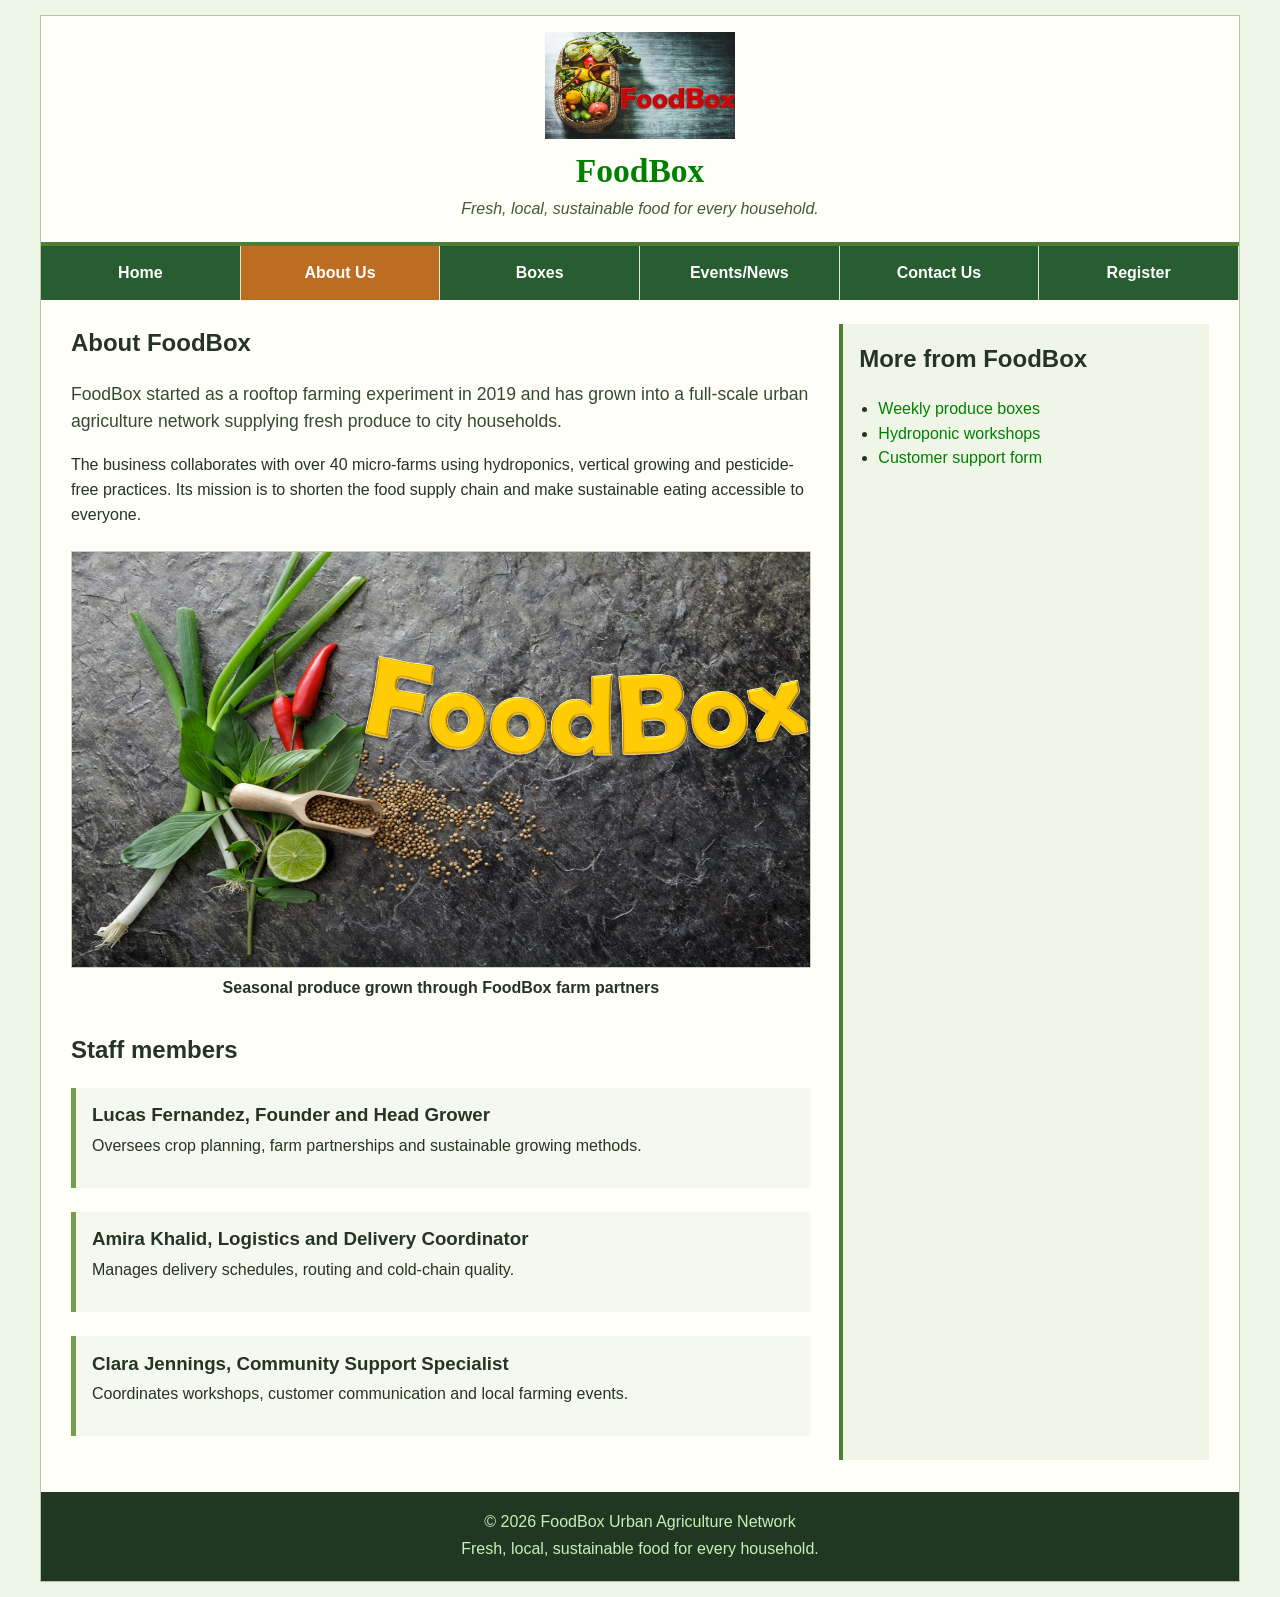
==== about_us.html @ 7467b2af "Add FoodBox example assessment" ====
<!DOCTYPE html>
<html lang="en">
<head>
    <meta charset="utf-8">
    <!-- Learning material p.584 shows the viewport meta tag for responsive work. -->
    <meta name="viewport" content="width=device-width, initial-scale=1">
    <meta name="description" content="Learn about FoodBox, its staff and its urban farming mission.">
    <meta name="keywords" content="FoodBox about us, urban agriculture, local farms, hydroponics">
    <title>About Us | FoodBox</title>
    <link rel="stylesheet" href="styles/main.css">
    <link rel="stylesheet" href="styles/slicknav.css">
    <script src="scripts/main.js" defer></script>
</head>
<body>
    <header class="site_header">
        <a class="logo_link" href="index.html">
            <img src="images/foodbox_logo.png" alt="FoodBox logo with a basket of fruit and vegetables">
            <span class="company_name">FoodBox</span>
        </a>
        <p class="tagline">Fresh, local, sustainable food for every household.</p>
    </header>

    <nav id="mobilemenu" aria-label="Mobile menu"></nav>
    <nav id="nav_menu" aria-label="Main navigation">
        <ul>
            <li><a href="index.html">Home</a></li>
            <li><a href="about_us.html" class="current">About Us</a></li>
            <li>
                <a href="services.html">Boxes</a>
                <ul>
                    <li><a href="services.html#plans">Membership Plans</a></li>
                    <li><a href="services.html#availability">Crop Updates</a></li>
                </ul>
            </li>
            <li>
                <a href="events_news.html">Events/News</a>
                <ul>
                    <li><a href="events_news.html#events">Events</a></li>
                    <li><a href="events_news.html#promotions">Promotions</a></li>
                </ul>
            </li>
            <li><a href="contact_us.html">Contact Us</a></li>
            <li><a href="register.html">Register</a></li>
        </ul>
    </nav>

    <div class="page_grid">
        <main>
            <section aria-labelledby="about_heading">
                <h1 id="about_heading">About FoodBox</h1>
                <p class="intro">FoodBox started as a rooftop farming experiment in 2019 and has grown into a full-scale urban agriculture network supplying fresh produce to city households.</p>
                <p>The business collaborates with over 40 micro-farms using hydroponics, vertical growing and pesticide-free practices. Its mission is to shorten the food supply chain and make sustainable eating accessible to everyone.</p>
            </section>

            <figure>
                <img class="produce_image" src="images/foodbox_produce.png" alt="Fresh herbs, chilli, lime and coriander seeds on a stone surface">
                <figcaption>Seasonal produce grown through FoodBox farm partners</figcaption>
            </figure>

            <section aria-labelledby="staff_heading">
                <h2 id="staff_heading">Staff members</h2>
                <article class="staff_member">
                    <h3>Lucas Fernandez, Founder and Head Grower</h3>
                    <p>Oversees crop planning, farm partnerships and sustainable growing methods.</p>
                </article>
                <article class="staff_member">
                    <h3>Amira Khalid, Logistics and Delivery Coordinator</h3>
                    <p>Manages delivery schedules, routing and cold-chain quality.</p>
                </article>
                <article class="staff_member">
                    <h3>Clara Jennings, Community Support Specialist</h3>
                    <p>Coordinates workshops, customer communication and local farming events.</p>
                </article>
            </section>
        </main>

        <aside aria-labelledby="about_links_heading">
            <h2 id="about_links_heading">More from FoodBox</h2>
            <ul>
                <li><a href="services.html">Weekly produce boxes</a></li>
                <li><a href="events_news.html#events">Hydroponic workshops</a></li>
                <li><a href="contact_us.html">Customer support form</a></li>
            </ul>
        </aside>
    </div>

    <footer class="site_footer">
        <!-- Learning material p.663 shows the &copy; character entity used here. -->
        <p>&copy; 2026 FoodBox Urban Agriculture Network</p>
        <p>Fresh, local, sustainable food for every household.</p>
    </footer>
</body>
</html>
---- styles/main.css ----
/* FoodBox main stylesheet.
   Rubric: the same external CSS file is used across pages for consistency.
   Learning material p.668 shows the external stylesheet link pattern. */
* {
    box-sizing: border-box;
}

html {
    background-color: #edf5e6;
}

body {
    width: 95%;
    max-width: 1200px;
    margin: 15px auto;
    padding: 0;
    border: 1px solid #b4c6a5;
    background-color: #fffef8;
    color: #253425;
    font-family: "Trebuchet MS", Tahoma, Arial, sans-serif;
    font-size: 100%;
    line-height: 1.55;
}

h1, h2, h3, p, ul, ol, figure {
    margin-top: 0;
}

img {
    max-width: 100%;
    height: auto;
}

.site_header {
    text-align: center;
    padding: 1em 2.5% 1.25em;
    border-bottom: 4px solid #4f7f35;
}

.logo_link {
    display: inline-block;
    color: #244e2b;
    text-decoration: none;
}

.logo_link img {
    display: block;
    width: 42%;
    min-width: 190px;
    max-width: 390px;
    margin: 0 auto .4em;
}

.company_name {
    display: block;
    font-size: 210%;
    font-weight: bold;
    letter-spacing: 0;
    font-family: Georgia, "Times New Roman", serif;
}

.tagline {
    margin-bottom: 0;
    font-style: italic;
    color: #425b34;
}

/* Learning material p.569-p.573 demonstrates the two-tier menu structure. */
#nav_menu ul {
    margin: 0;
    padding: 0;
    list-style: none;
    position: relative;
    background-color: #285c31;
}

#nav_menu ul li {
    float: left;
    width: 16.666%;
}

#nav_menu ul li a {
    display: block;
    padding: .9em .45em;
    text-align: center;
    color: white;
    font-weight: bold;
    text-decoration: none;
    border-right: 1px solid #dae9d0;
}

#nav_menu ul li a.current {
    background-color: #bd6d21;
    color: white;
}

#nav_menu ul li a:hover,
#nav_menu ul li a:focus {
    background-color: #23796d;
    color: white;
}

#nav_menu ul ul {
    display: none;
    position: absolute;
    top: 100%;
    min-width: 190px;
    z-index: 20;
}

#nav_menu ul ul li {
    float: none;
    width: 100%;
}

#nav_menu ul li:hover > ul,
#nav_menu ul li:focus-within > ul {
    display: block;
}

#nav_menu > ul::after {
    content: "";
    display: block;
    clear: both;
}

#mobilemenu {
    display: none;
}

.hero {
    min-height: 420px;
    padding: 3em 4%;
    color: white;
    background:
        linear-gradient(rgba(24, 47, 24, .58), rgba(24, 47, 24, .58)),
        url("../images/foodbox_hero.png") center / cover no-repeat;
}

.hero_text {
    width: 55%;
    min-width: 320px;
}

.hero h1 {
    font-size: 260%;
    line-height: 1.1;
    margin-bottom: .35em;
    font-family: Georgia, "Times New Roman", serif;
}

.button_link,
button,
input[type="submit"],
input[type="reset"] {
    display: inline-block;
    border: 0;
    padding: .65em 1em;
    background-color: #bd6d21;
    color: white;
    font-weight: bold;
    text-decoration: none;
    cursor: pointer;
}

.button_link:hover,
.button_link:focus,
button:hover,
button:focus,
input[type="submit"]:hover,
input[type="submit"]:focus,
input[type="reset"]:hover,
input[type="reset"]:focus {
    background-color: #23796d;
}

.page_grid {
    display: grid;
    grid-template-columns: minmax(0, 2fr) minmax(230px, 1fr);
    gap: 2.5%;
    padding: 1.5em 2.5% 2em;
}

main {
    min-width: 0;
}

section,
article {
    margin-bottom: 1.5em;
}

.intro {
    font-size: 110%;
    color: #344b33;
}

.feature_list {
    display: grid;
    grid-template-columns: repeat(3, 1fr);
    gap: 1em;
    padding-left: 0;
    list-style: none;
}

.feature_list li,
.staff_member,
.news_item,
.quote_item {
    border-left: 5px solid #789f4d;
    padding: .8em 1em;
    background-color: #f5f8ef;
}

.staff_member h3,
.news_item h3 {
    margin-bottom: .25em;
}

.produce_image {
    border: 1px solid #c4d2ba;
}

aside {
    padding: 1em;
    background-color: #f0f6e7;
    border-left: 4px solid #4f7f35;
}

aside ul {
    padding-left: 1.2em;
}

a:link {
    color: green;
}

a:visited {
    color: purple;
}

a:hover,
a:focus {
    color: teal;
}

aside a {
    text-decoration: none;
}

figure {
    margin: 0 0 1.5em;
}

figcaption {
    display: block;
    padding-bottom: .35em;
    font-weight: bold;
    text-align: center;
}

table {
    width: 100%;
    border-collapse: collapse;
    border: 1px solid #6e7f64;
    margin: .5em auto 1.5em;
    background-color: white;
}

caption {
    padding: .5em;
    font-weight: bold;
}

th,
td {
    border: 1px solid #6e7f64;
    padding: .55em .7em;
    vertical-align: top;
}

thead,
tfoot {
    background-color: #bfe6a8;
}

tbody tr:nth-child(even) {
    background-color: #fbf6df;
}

th:first-child,
td:first-child {
    text-align: left;
}

td.price,
th.price {
    text-align: right;
    white-space: nowrap;
}

form {
    max-width: 760px;
}

fieldset {
    margin: 0 0 1em;
    padding: 1em;
    border: 1px solid #98b486;
}

legend {
    padding: 0 .35em;
    font-weight: bold;
    color: #285c31;
}

label {
    display: block;
    margin-top: .65em;
    font-weight: bold;
}

input,
select,
textarea {
    width: 100%;
    margin-top: .25em;
    padding: .55em;
    border: 1px solid #859d77;
    font: inherit;
    background-color: white;
}

input[type="checkbox"],
input[type="radio"] {
    width: auto;
    margin-right: .45em;
}

.option_label {
    display: block;
    font-weight: normal;
}

.error_message {
    display: block;
    min-height: 1.3em;
    color: #b10000;
    font-size: 90%;
}

.summary_panel {
    margin: 1em 0;
    padding: 1em;
    border: 1px solid #c6a465;
    background-color: #fff7df;
}

.hidden {
    display: none;
}

.site_footer {
    clear: both;
    padding: 1em 2.5%;
    background-color: #203722;
    color: #c7f0b6;
    text-align: center;
}

.site_footer p {
    margin: .15em 0;
}

@media only screen and (max-width: 950px) {
    /* Assignment brief asks for 85% font size at this breakpoint. */
    body {
        font-size: 85%;
    }

    .feature_list {
        grid-template-columns: 1fr;
    }
}

@media only screen and (max-width: 700px) {
    /* Assignment brief asks for the desktop menu to hide at 700px. */
    #nav_menu {
        display: none;
    }

    #mobilemenu {
        display: block;
    }

    .page_grid {
        grid-template-columns: 1fr;
    }

    .hero {
        min-height: 330px;
        padding: 2em 5%;
    }

    .hero_text {
        width: 100%;
        min-width: 0;
    }

    .hero h1 {
        font-size: 210%;
    }
}
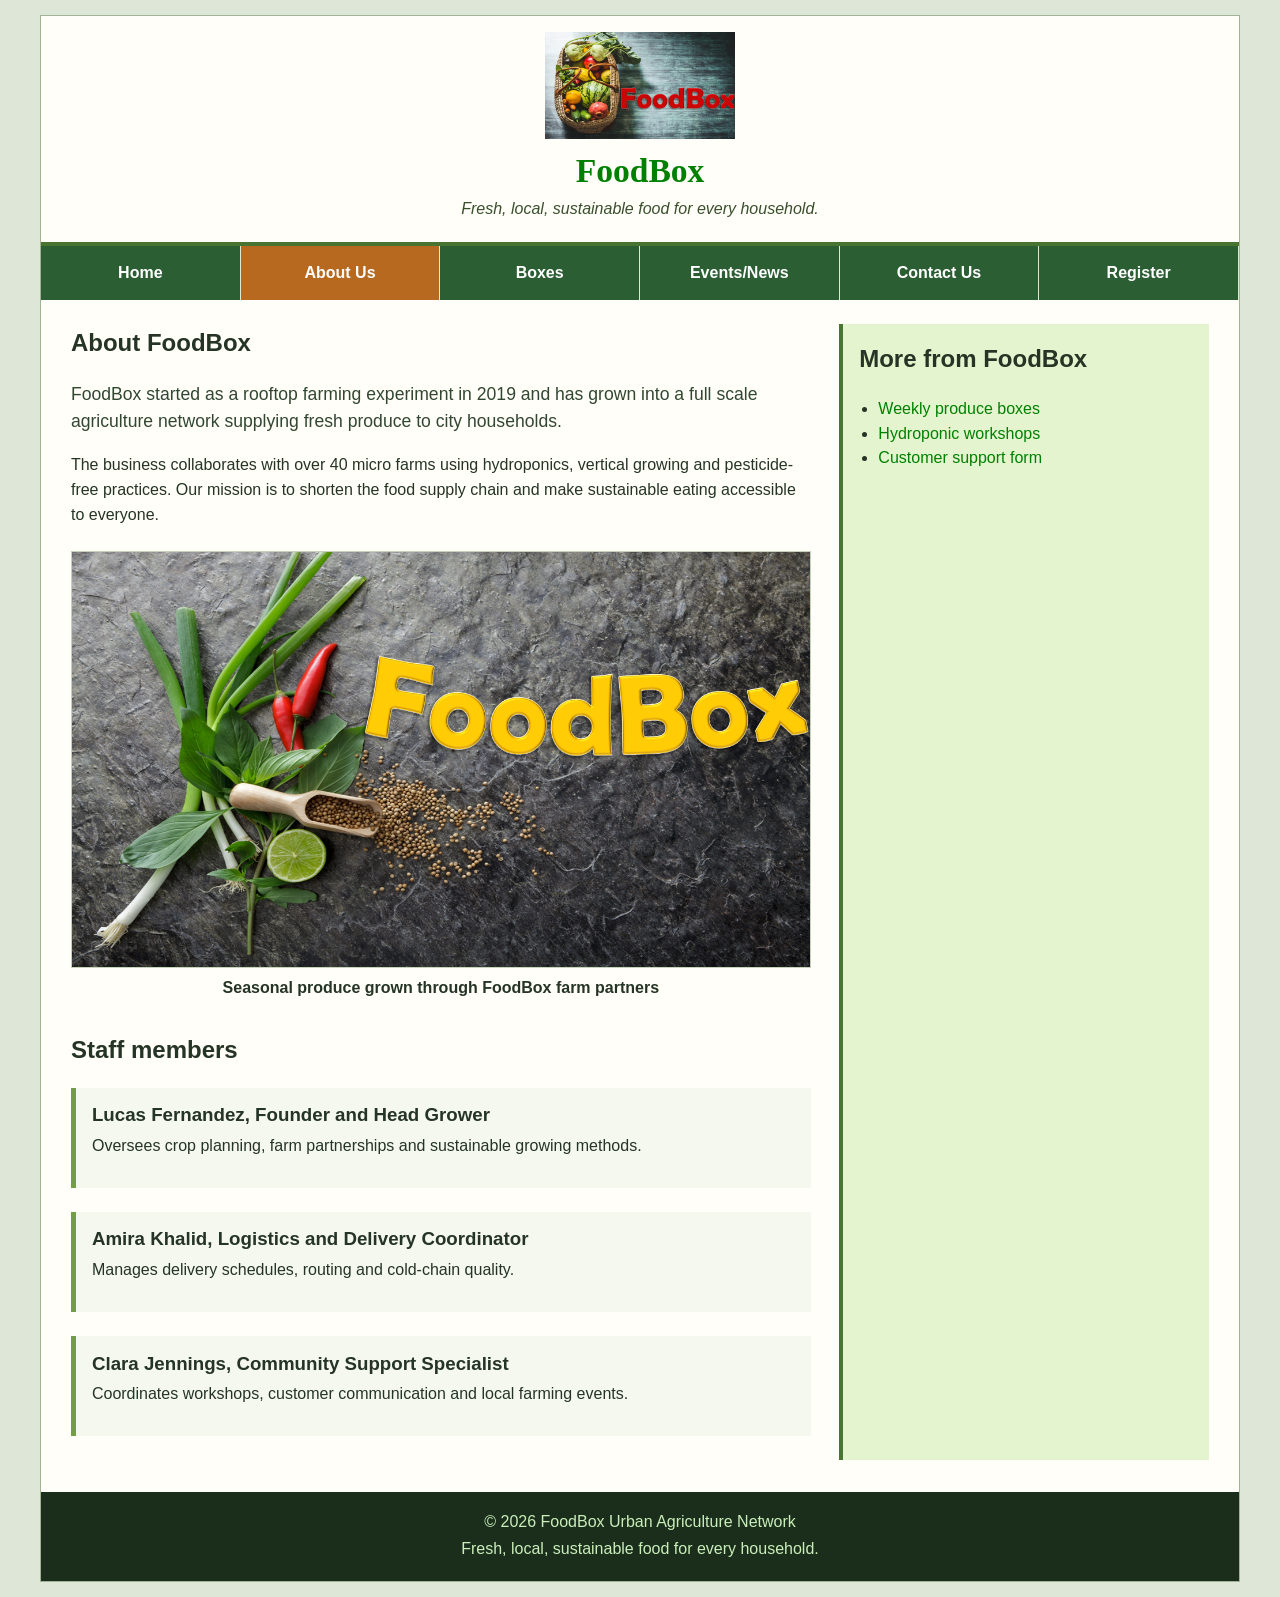
==== commit 3b692fda: "Replace site with commented FoodBox submission" ====
--- a/about_us.html
+++ b/about_us.html
@@ -1,20 +1,34 @@
 <!DOCTYPE html>
+
+<!-- This top section is a repeat of the other pages 
+ (which already contain comments as to which decisions have been made, 
+ as these are all static HTML pages) 
+ Please scroll down to the "main section" section below, which 
+ contains new comments specific to this page.
+ -->
+
 <html lang="en">
+
 <head>
     <meta charset="utf-8">
-    <!-- Learning material p.584 shows the viewport meta tag for responsive work. -->
+    
     <meta name="viewport" content="width=device-width, initial-scale=1">
+
     <meta name="description" content="Learn about FoodBox, its staff and its urban farming mission.">
+
     <meta name="keywords" content="FoodBox about us, urban agriculture, local farms, hydroponics">
+
     <title>About Us | FoodBox</title>
     <link rel="stylesheet" href="styles/main.css">
     <link rel="stylesheet" href="styles/slicknav.css">
     <script src="scripts/main.js" defer></script>
+
 </head>
+
 <body>
     <header class="site_header">
         <a class="logo_link" href="index.html">
-            <img src="images/foodbox_logo.png" alt="FoodBox logo with a basket of fruit and vegetables">
+            <img src="images/foodbox_logo.png" alt="FoodBox logo with a basket of fruit and vegggies">
             <span class="company_name">FoodBox</span>
         </a>
         <p class="tagline">Fresh, local, sustainable food for every household.</p>
@@ -44,14 +58,17 @@
         </ul>
     </nav>
 
+    <!-- MAIN CONTENT: two column grid (main + aside) -->
+
     <div class="page_grid">
         <main>
+            
             <section aria-labelledby="about_heading">
                 <h1 id="about_heading">About FoodBox</h1>
-                <p class="intro">FoodBox started as a rooftop farming experiment in 2019 and has grown into a full-scale urban agriculture network supplying fresh produce to city households.</p>
-                <p>The business collaborates with over 40 micro-farms using hydroponics, vertical growing and pesticide-free practices. Its mission is to shorten the food supply chain and make sustainable eating accessible to everyone.</p>
+                <p class="intro">FoodBox started as a rooftop farming experiment in 2019 and has grown into a full scale agriculture network supplying fresh produce to city households.</p>
+                <p>The business collaborates with over 40 micro farms using hydroponics, vertical growing and pesticide-free practices. Our mission is to shorten the food supply chain and make sustainable eating accessible to everyone.</p>
             </section>
-
+<!-- image given as part of the assignment requirements, linked below: -->
             <figure>
                 <img class="produce_image" src="images/foodbox_produce.png" alt="Fresh herbs, chilli, lime and coriander seeds on a stone surface">
                 <figcaption>Seasonal produce grown through FoodBox farm partners</figcaption>
@@ -59,7 +76,9 @@
 
             <section aria-labelledby="staff_heading">
                 <h2 id="staff_heading">Staff members</h2>
+                <!-- The .staff_member class provides consistent styling (green left border, background) -->
                 <article class="staff_member">
+                    <!-- the below is information about the founders pasted from the assignment document-->
                     <h3>Lucas Fernandez, Founder and Head Grower</h3>
                     <p>Oversees crop planning, farm partnerships and sustainable growing methods.</p>
                 </article>
@@ -71,9 +90,11 @@
                     <h3>Clara Jennings, Community Support Specialist</h3>
                     <p>Coordinates workshops, customer communication and local farming events.</p>
                 </article>
+            
             </section>
+        
         </main>
-
+<!-- This sidebar section is a repeat of the other pages (which already contain comments as to which decisions have been made, as these are all static HTML pages) -->
         <aside aria-labelledby="about_links_heading">
             <h2 id="about_links_heading">More from FoodBox</h2>
             <ul>
@@ -85,9 +106,11 @@
     </div>
 
     <footer class="site_footer">
-        <!-- Learning material p.663 shows the &copy; character entity used here. -->
+        
         <p>&copy; 2026 FoodBox Urban Agriculture Network</p>
         <p>Fresh, local, sustainable food for every household.</p>
     </footer>
+
 </body>
+
 </html>
--- a/styles/main.css
+++ b/styles/main.css
@@ -1,58 +1,78 @@
 /* FoodBox main stylesheet.
    Rubric: the same external CSS file is used across pages for consistency.
-   Learning material p.668 shows the external stylesheet link pattern. */
+   Learning material ("Measurements, Colour, Font Properties" slides) shows the external stylesheet link pattern. */
 * {
     box-sizing: border-box;
 }
 
 html {
-    background-color: #edf5e6;
+    background-color: #dee6d8;
 }
 
 body {
     width: 95%;
+    /*max width has been set as 1200px in the assignment case study, to ensure a "fluid layout" */
     max-width: 1200px;
+    /* visually, 15px for the initial margin allows for a balanced view on both the computer and mobile version */
     margin: 15px auto;
+    /* padding set to 0 to ensure consistency across all browsers; without extra padding, the page can use the full width defined above */
     padding: 0;
-    border: 1px solid #b4c6a5;
+    /* soft green border gives the page a defined edge */
+    border: 1px solid #a2b295;
+    /* clean white background for readability */
     background-color: #fffef8;
     color: #253425;
-    font-family: "Trebuchet MS", Tahoma, Arial, sans-serif;
+    /* the following fonts has been chosen for broad compatibility */
+    font-family: Arial, Helvetica, sans-serif;
     font-size: 100%;
+    /* the following setting for line height was chosen after trial & error */ 
     line-height: 1.55;
+
 }
 
 h1, h2, h3, p, ul, ol, figure {
+    /* removes default top margins to avoid unexpected gaps */
     margin-top: 0;
 }
 
 img {
+    /* ensures images never overflow their container */
     max-width: 100%;
+    /* maintains aspect ratio when width changes */
     height: auto;
 }
+
 
 .site_header {
     text-align: center;
+    /* centres all content inside the header, which also lines up with the centered logo  */
     padding: 1em 2.5% 1.25em;
-    border-bottom: 4px solid #4f7f35;
+    /* thick green line to visually separate header from main content */
+    border-bottom: 4px solid #487431;
 }
 
 .logo_link {
+    /* allows the link to size based on its content, but still sit inline */
     display: inline-block;
-    color: #244e2b;
+    /* dark green text — matches the brand colour scheme, and as requested on the assignment case study doc */
+    color: #214627;
+    /* removes underline from the logo link for a cleaner look, as requested in assignment briefing */
     text-decoration: none;
 }
 
 .logo_link img {
     display: block;
     width: 42%;
+    /* ensures the logo doesn't become too small on narrow screens */
     min-width: 190px;
+    /* prevents the logo from growing too large on wide screens */
     max-width: 390px;
     margin: 0 auto .4em;
 }
 
 .company_name {
     display: block;
+    /* makes the name significantly larger than body text */
     font-size: 210%;
     font-weight: bold;
     letter-spacing: 0;
@@ -62,24 +82,27 @@
 .tagline {
     margin-bottom: 0;
     font-style: italic;
-    color: #425b34;
-}
-
-/* Learning material p.569-p.573 demonstrates the two-tier menu structure. */
+    color: #394f2d;
+
+}
+
+/* Learning material under slides "Horizontal Navigation Menu" demonstrates the two-tier menu structure  */
 #nav_menu ul {
     margin: 0;
     padding: 0;
     list-style: none;
     position: relative;
-    background-color: #285c31;
+    background-color: #2b5f33;
 }
 
 #nav_menu ul li {
     float: left;
+    /* 1/6 of the container width, assumes exactly 6 items in the menu */
     width: 16.666%;
 }
 
 #nav_menu ul li a {
+    /* makes the entire link area clickable, not just the text */
     display: block;
     padding: .9em .45em;
     text-align: center;
@@ -90,18 +113,22 @@
 }
 
 #nav_menu ul li a.current {
-    background-color: #bd6d21;
+    /* warm orange‑brown background to stand out from the green */
+    background-color: #b76920;
     color: white;
+    
 }
 
 #nav_menu ul li a:hover,
 #nav_menu ul li a:focus {
-    background-color: #23796d;
+    background-color: #1f6f65;
     color: white;
 }
 
 #nav_menu ul ul {
+    /* sub‑menus are hidden until triggered */
     display: none;
+    /* removes sub‑menu from the normal flow, so it floats over content */
     position: absolute;
     top: 100%;
     min-width: 190px;
@@ -115,6 +142,7 @@
 
 #nav_menu ul li:hover > ul,
 #nav_menu ul li:focus-within > ul {
+    /* reveals the sub‑menu when the parent is hovered or focused (keyboard accessible) */
     display: block;
 }
 
@@ -123,8 +151,10 @@
     display: block;
     clear: both;
 }
+/* Mobile menu toggle, hidden on larger screens */
 
 #mobilemenu {
+    /* hides the mobile menu toggle button on desktop screens. this will be shown via media query on smaller screens (mobile-first approach) */
     display: none;
 }
 
@@ -133,13 +163,14 @@
     padding: 3em 4%;
     color: white;
     background:
-        linear-gradient(rgba(24, 47, 24, .58), rgba(24, 47, 24, .58)),
+        linear-gradient(rgba(23, 45, 23, 0.58), rgba(24, 47, 24, .58)),
         url("../images/foodbox_hero.png") center / cover no-repeat;
 }
-
+/* 3. Hero text container — limits width for readability */
 .hero_text {
     width: 55%;
     min-width: 320px;
+
 }
 
 .hero h1 {
@@ -147,22 +178,28 @@
     line-height: 1.1;
     margin-bottom: .35em;
     font-family: Georgia, "Times New Roman", serif;
-}
-
+
+}
+/* . Button styles is consistent across all interactive elements */
 .button_link,
 button,
 input[type="submit"],
 input[type="reset"] {
+/* allows padding and sizing while sitting inline with text */
     display: inline-block;
     border: 0;
+    /* comfortable click area — slightly wider horizontally */
     padding: .65em 1em;
-    background-color: #bd6d21;
+    background-color: #ab631f;
+    /* high contrast for readability */
     color: white;
     font-weight: bold;
     text-decoration: none;
+    /* changes the cursor to a hand on hover — signals clickability */
     cursor: pointer;
-}
-
+
+}
+/* the below ensures interactive states for the users, all of which have been gained from the learning material slides */
 .button_link:hover,
 .button_link:focus,
 button:hover,
@@ -171,11 +208,13 @@
 input[type="submit"]:focus,
 input[type="reset"]:hover,
 input[type="reset"]:focus {
-    background-color: #23796d;
+    background-color: #207066;
 }
 
 .page_grid {
+    /* enables CSS Grid layout */
     display: grid;
+    /* main content (2/3) + sidebar (1/3) with min widths */
     grid-template-columns: minmax(0, 2fr) minmax(230px, 1fr);
     gap: 2.5%;
     padding: 1.5em 2.5% 2em;
@@ -192,22 +231,27 @@
 
 .intro {
     font-size: 110%;
-    color: #344b33;
+    color: #324731;
+
 }
 
 .feature_list {
     display: grid;
+    /* enables three equal width columns */
     grid-template-columns: repeat(3, 1fr);
     gap: 1em;
     padding-left: 0;
+    /* removes bullet points — cleaner look */
     list-style: none;
+
 }
 
 .feature_list li,
 .staff_member,
 .news_item,
 .quote_item {
-    border-left: 5px solid #789f4d;
+
+    border-left: 5px solid #739e46;
     padding: .8em 1em;
     background-color: #f5f8ef;
 }
@@ -222,9 +266,10 @@
 }
 
 aside {
+    /* consistent internal spacing */
     padding: 1em;
-    background-color: #f0f6e7;
-    border-left: 4px solid #4f7f35;
+    background-color: #e4f4ce;
+    border-left: 4px solid #497532;
 }
 
 aside ul {
@@ -232,6 +277,7 @@
 }
 
 a:link {
+    /* the link will be green, and the visited link will be purple, as required in section 4c of  the assignment page */
     color: green;
 }
 
@@ -262,7 +308,7 @@
 table {
     width: 100%;
     border-collapse: collapse;
-    border: 1px solid #6e7f64;
+    border: 1px solid #64735b;
     margin: .5em auto 1.5em;
     background-color: white;
 }
@@ -274,14 +320,14 @@
 
 th,
 td {
-    border: 1px solid #6e7f64;
+    border: 1px solid #66765d;
     padding: .55em .7em;
     vertical-align: top;
 }
 
 thead,
 tfoot {
-    background-color: #bfe6a8;
+    background-color: #b6dba0;
 }
 
 tbody tr:nth-child(even) {
@@ -295,6 +341,7 @@
 
 td.price,
 th.price {
+    /* right alignment is standard for numeric/currency data */
     text-align: right;
     white-space: nowrap;
 }
@@ -306,13 +353,13 @@
 fieldset {
     margin: 0 0 1em;
     padding: 1em;
-    border: 1px solid #98b486;
+    border: 1px solid #90aa7f;
 }
 
 legend {
     padding: 0 .35em;
     font-weight: bold;
-    color: #285c31;
+    color: #23522a;
 }
 
 label {
@@ -327,7 +374,7 @@
     width: 100%;
     margin-top: .25em;
     padding: .55em;
-    border: 1px solid #859d77;
+    border: 1px solid #7d9370;
     font: inherit;
     background-color: white;
 }
@@ -344,6 +391,7 @@
 }
 
 .error_message {
+    /* Error messages made red so that its prominent and visible */
     display: block;
     min-height: 1.3em;
     color: #b10000;
@@ -353,7 +401,7 @@
 .summary_panel {
     margin: 1em 0;
     padding: 1em;
-    border: 1px solid #c6a465;
+    border: 1px solid #ba9a5e;
     background-color: #fff7df;
 }
 
@@ -364,8 +412,8 @@
 .site_footer {
     clear: both;
     padding: 1em 2.5%;
-    background-color: #203722;
-    color: #c7f0b6;
+    background-color: #1b2e1c;
+    color: #c9eeb9;
     text-align: center;
 }
 
@@ -374,7 +422,9 @@
 }
 
 @media only screen and (max-width: 950px) {
-    /* Assignment brief asks for 85% font size at this breakpoint. */
+    
+    /* Assignment brief asks for 85% font size at this breakpoint */
+    
     body {
         font-size: 85%;
     }
@@ -385,7 +435,9 @@
 }
 
 @media only screen and (max-width: 700px) {
+    
     /* Assignment brief asks for the desktop menu to hide at 700px. */
+    
     #nav_menu {
         display: none;
     }
